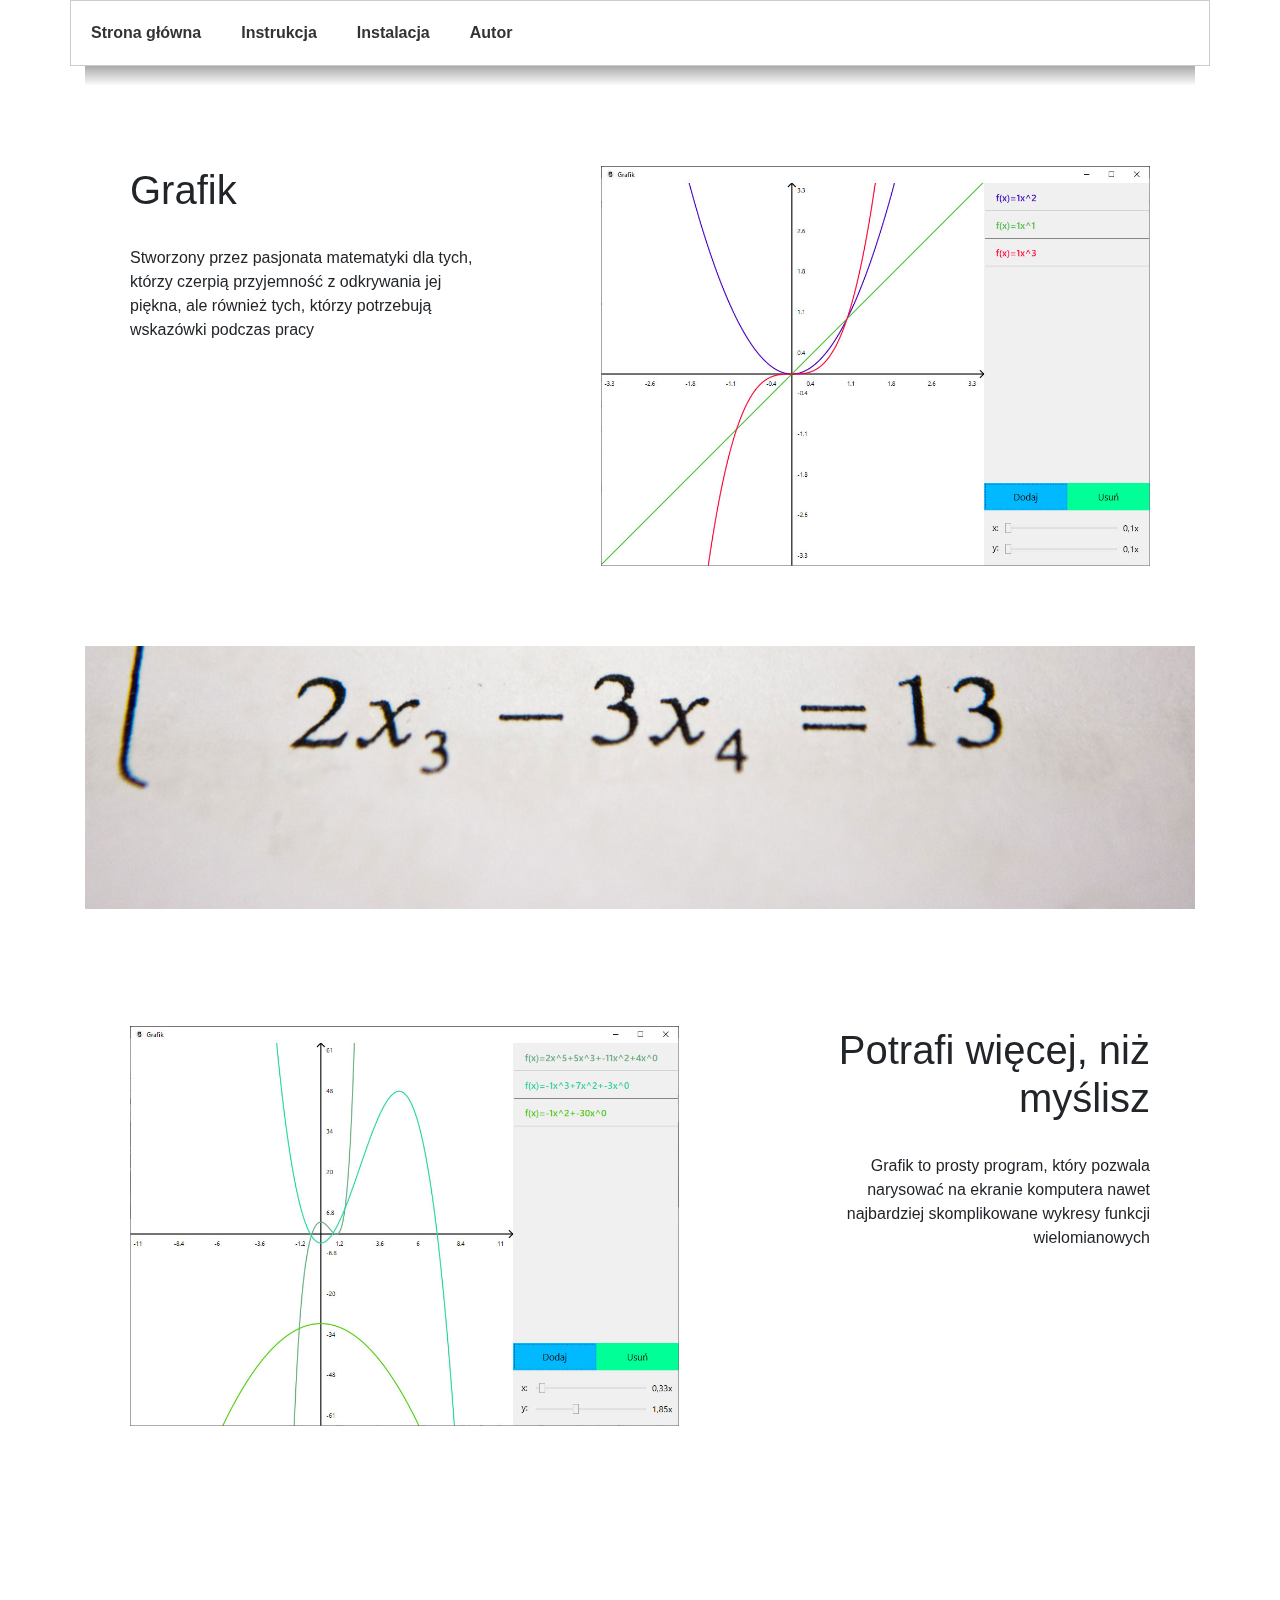
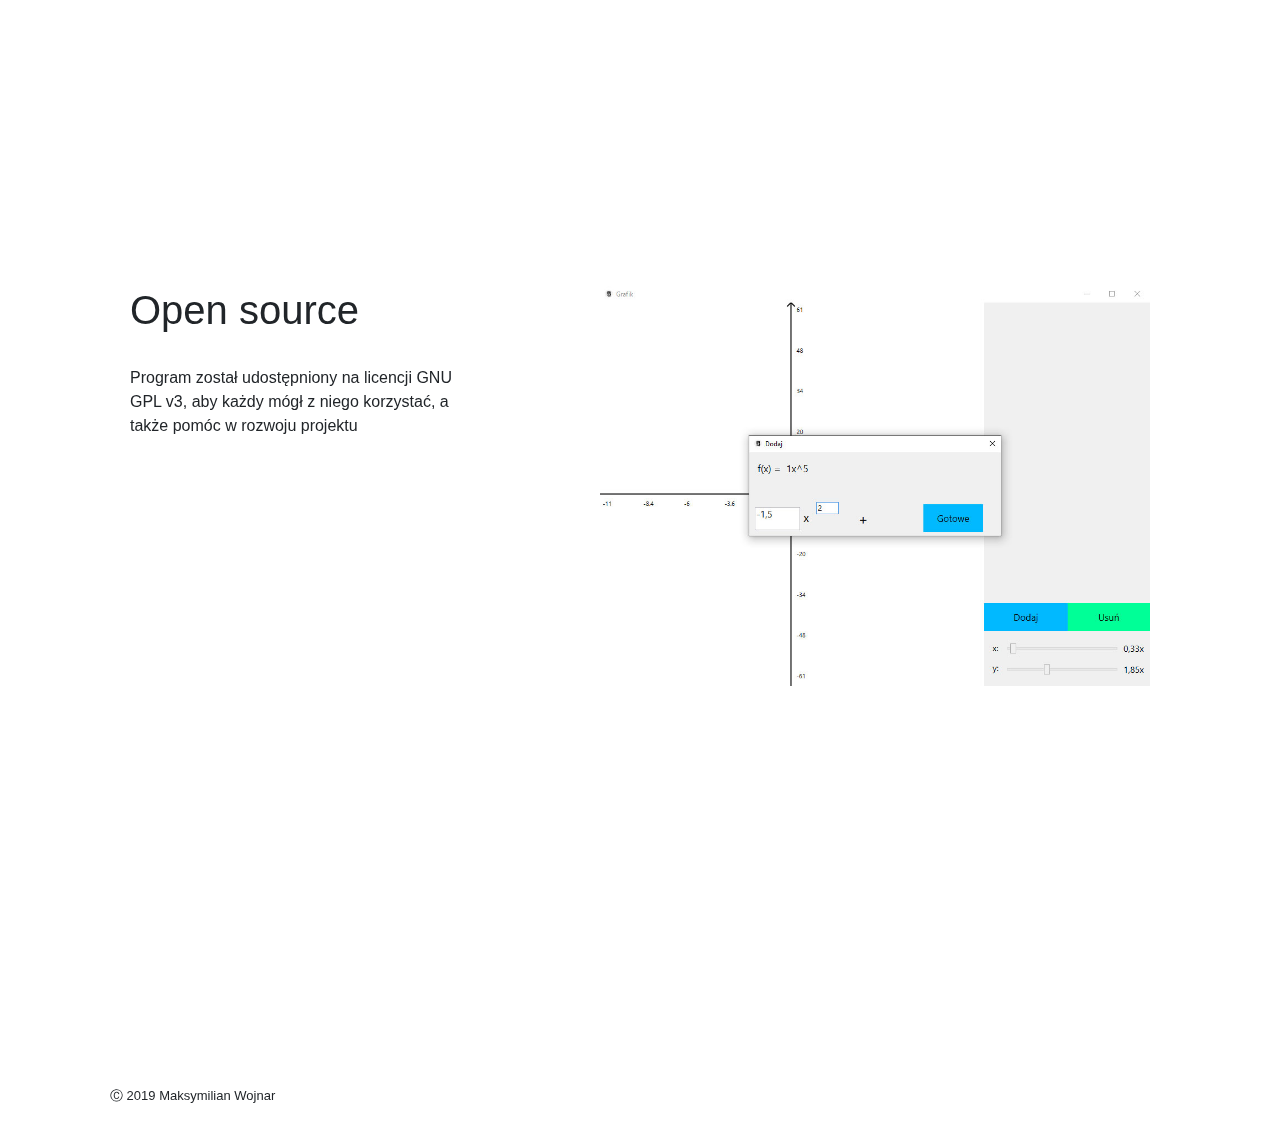
==== index.html @ 5395eca9 "Grafik page" ====
﻿<!DOCTYPE html>
<html lang="pl">
<head>
    <meta name="author" content="Maksymilian Wojnar" />
    <meta charset="utf-8" />
    <meta name="viewport" content="width=device-width, initial-scale=1, shrink-to-fit=no">
    <title>Grafik</title>
    <link rel="stylesheet" href="https://stackpath.bootstrapcdn.com/bootstrap/4.3.1/css/bootstrap.min.css" integrity="sha384-ggOyR0iXCbMQv3Xipma34MD+dH/1fQ784/j6cY/iJTQUOhcWr7x9JvoRxT2MZw1T" crossorigin="anonymous">
    <link rel="stylesheet" href="css/style.css" />
    <link rel="icon" href="resources/icon.ico" />
</head>
<body>
    <div class="container">
        <div class="row menu">
            <a href="index.html" class="menu-item">Strona główna</a>
            <a href="pages/installation.html" class="menu-item">Instrukcja</a>
            <a href="pages/installation.html" class="menu-item">Instalacja</a>
            <a href="pages/author.html" class="menu-item" >Autor</a>
            <div style="clear: both"></div>
        </div>
        <div class="gradient"></div>
        <div class="row main">
            <div class="col">
                <h1>Grafik</h1>
                <br />
                Stworzony przez pasjonata matematyki dla tych, którzy czerpią przyjemność z odkrywania jej piękna, ale również tych, którzy potrzebują wskazówki podczas pracy
            </div>
            <div class="col image">
                <img src="resources/screen1.jpg" />
            </div>
        </div>
        <div class="parallax-window" data-parallax="scroll" data-image-src="resources/picture3.jpg"></div>
        <div class="row main">
            <div class="col image" style="text-align: left">
                <img src="resources/screen2.jpg" />
            </div>
            <div class="col" style="text-align: right">
                <h1>Potrafi więcej, niż myślisz</h1>
                <br />
                Grafik to prosty program, który pozwala narysować na ekranie komputera nawet najbardziej skomplikowane wykresy funkcji wielomianowych
            </div>
        </div>
        <div class="parallax-window" data-parallax="scroll" data-image-src="resources/picture2.jpg"></div>
        <div class="row main">
            <div class="col">
                <h1>Open source</h1>
                <br />
                Program został udostępniony na licencji GNU GPL v3, aby każdy mógł z niego korzystać, a także pomóc w rozwoju projektu
            </div>
            <div class="col image">
                <img src="resources/screen3.jpg" />
            </div>
        </div>
        <div class="parallax-window" data-parallax="scroll" data-image-src="resources/picture1.jpg"></div>
        <div class="row footer">
            &#x24B8; 2019 Maksymilian Wojnar
        </div>
    </div>
    <script src="https://ajax.googleapis.com/ajax/libs/jquery/3.4.1/jquery.min.js"></script>
    <script src="script/parallax.js-1.5.0/parallax.min.js"></script>
    <script src="https://cdnjs.cloudflare.com/ajax/libs/popper.js/1.14.7/umd/popper.min.js" integrity="sha384-UO2eT0CpHqdSJQ6hJty5KVphtPhzWj9WO1clHTMGa3JDZwrnQq4sF86dIHNDz0W1" crossorigin="anonymous"></script>
    <script src="https://stackpath.bootstrapcdn.com/bootstrap/4.3.1/js/bootstrap.min.js" integrity="sha384-JjSmVgyd0p3pXB1rRibZUAYoIIy6OrQ6VrjIEaFf/nJGzIxFDsf4x0xIM+B07jRM" crossorigin="anonymous"></script>
</body>
</html>
---- css/style.css ----
﻿.parallax-window {
    height: 300px;
    background: transparent;
}

.menu {
    border: 1px solid #ccc;
}

.menu-item{
    float: right;
    padding: 20px;
    color: #333;
    text-decoration: none;
    font-weight: 600;
    transition: 0.3s;
}

.menu-item:hover {
    color: #fff;
    background-color: #333;
    text-decoration: none;
}

.gradient {
    height: 20px;
    background-image: linear-gradient(#aaa, #fff);
}

.image {
    text-align: right;
}

.image img{
    max-height: 400px;
}

.main{
    padding: 40px 0;
}

.col{
    padding: 40px 60px;
}

.footer{
    font-size: 13px;
    padding: 20px;
    margin-left: 5px;
}
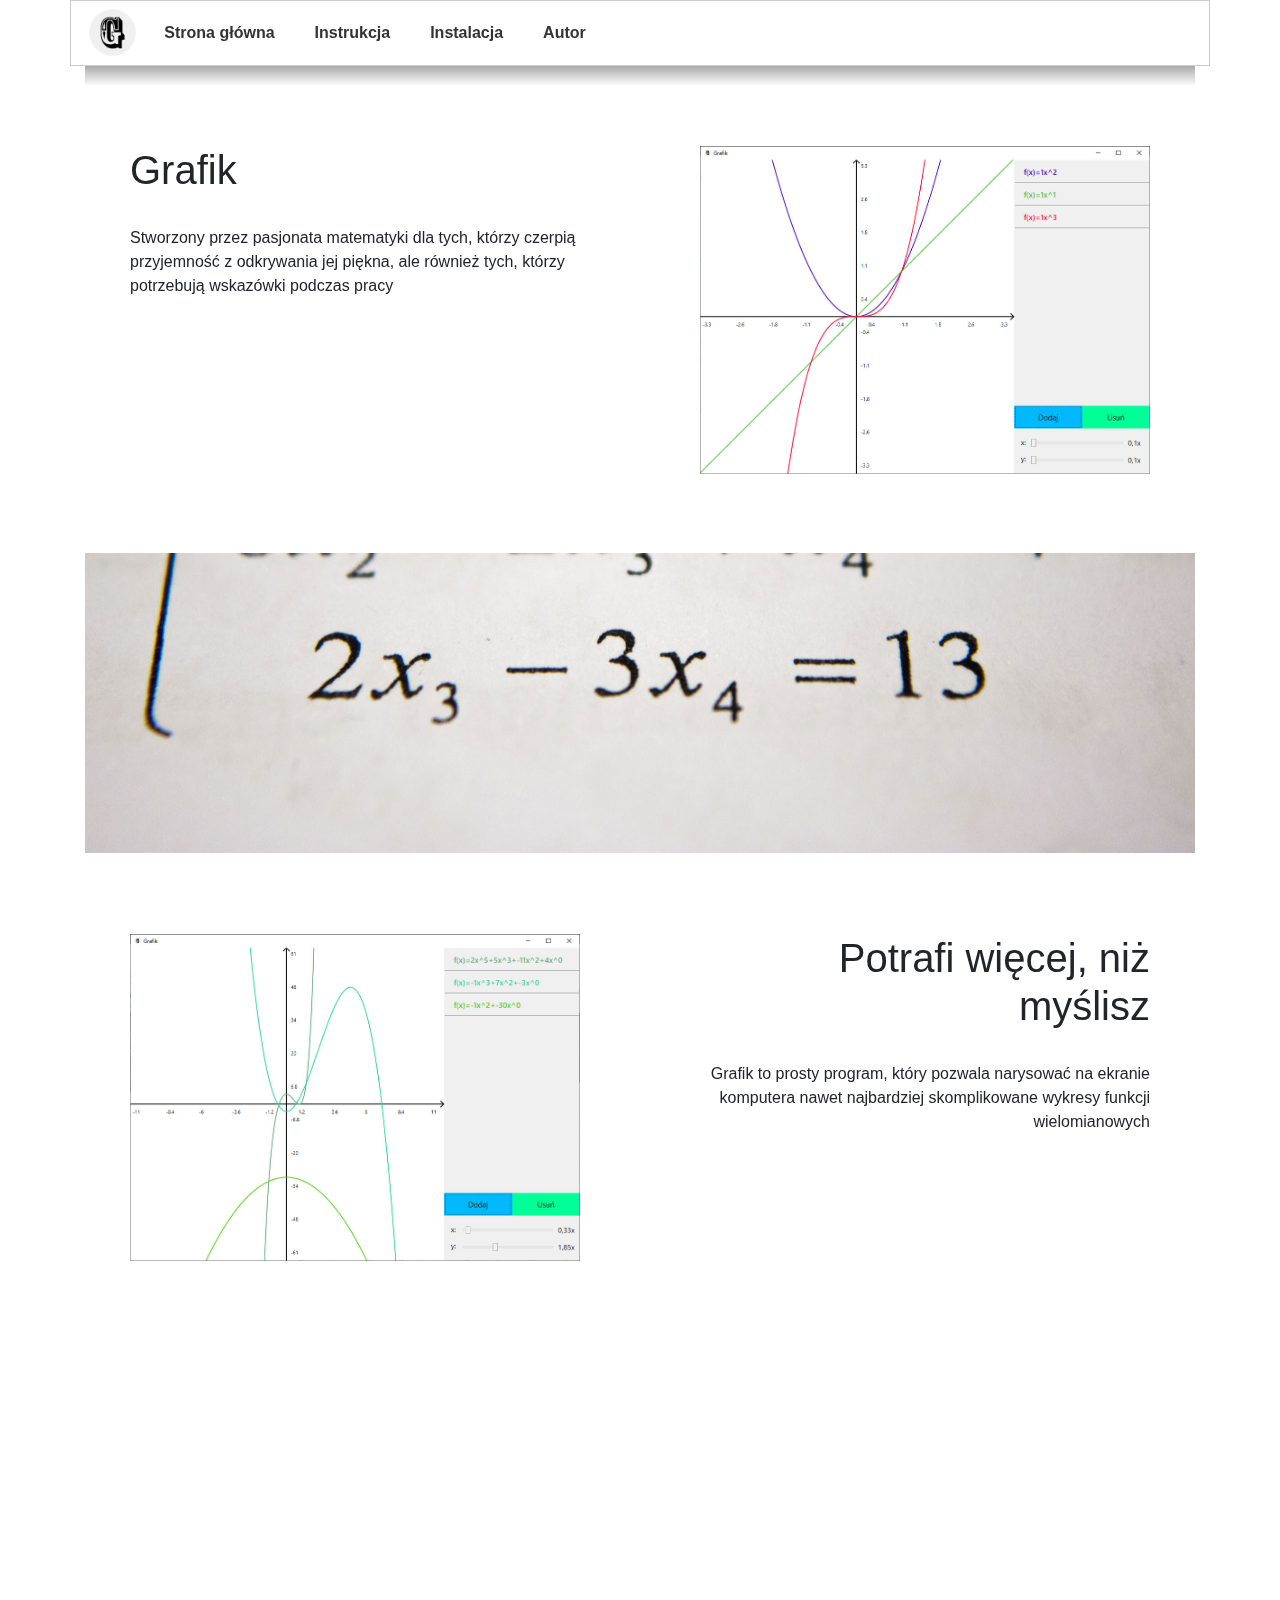
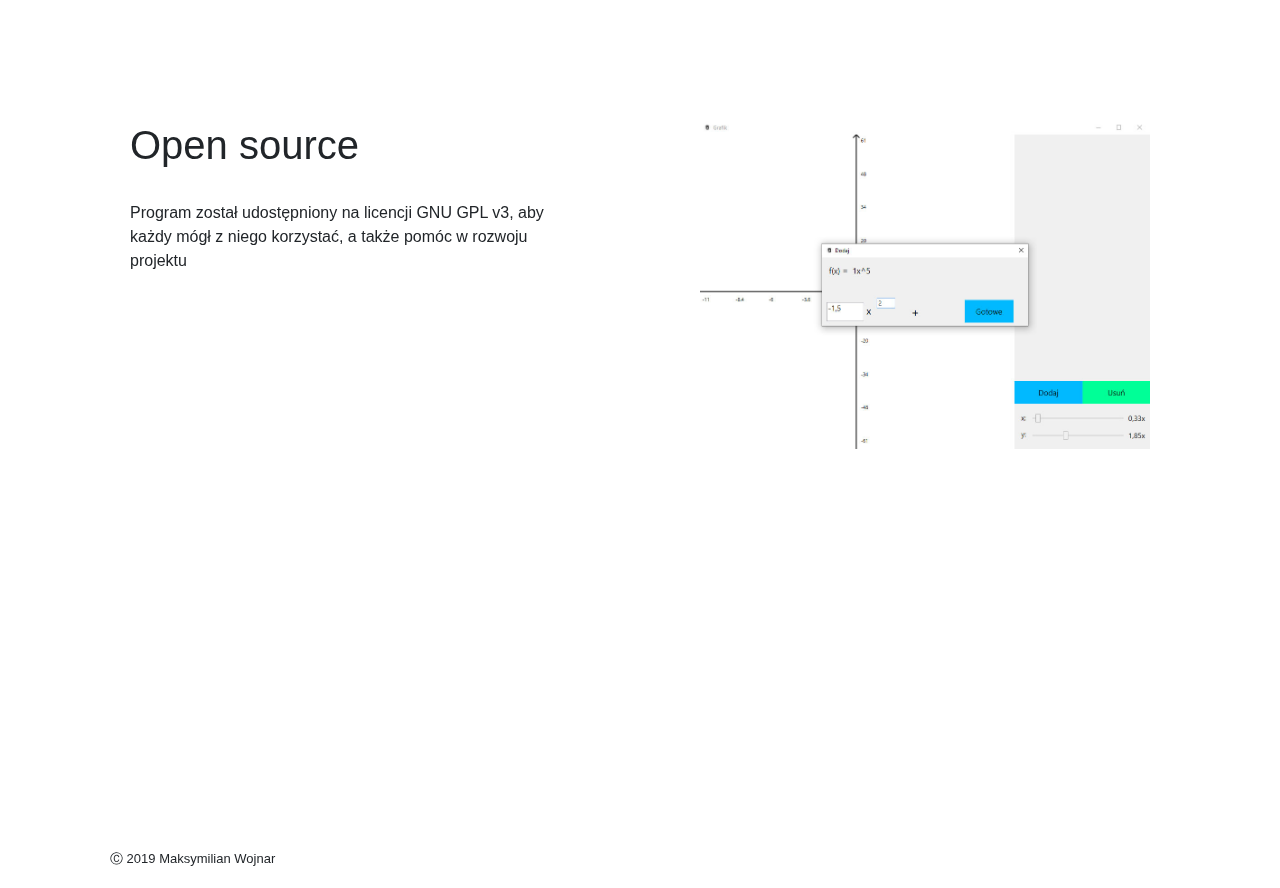
==== commit 45f1ff2f: "Final version" ====
--- a/index.html
+++ b/index.html
@@ -12,29 +12,30 @@
 <body>
     <div class="container">
         <div class="row menu">
+            <img src="resources/icon.png" alt="" />
             <a href="index.html" class="menu-item">Strona główna</a>
-            <a href="pages/installation.html" class="menu-item">Instrukcja</a>
+            <a href="pages/instruction.html" class="menu-item">Instrukcja</a>
             <a href="pages/installation.html" class="menu-item">Instalacja</a>
             <a href="pages/author.html" class="menu-item" >Autor</a>
             <div style="clear: both"></div>
         </div>
         <div class="gradient"></div>
         <div class="row main">
-            <div class="col">
+            <div class="col-lg-6 col-sm-12 ">
                 <h1>Grafik</h1>
                 <br />
                 Stworzony przez pasjonata matematyki dla tych, którzy czerpią przyjemność z odkrywania jej piękna, ale również tych, którzy potrzebują wskazówki podczas pracy
             </div>
-            <div class="col image">
+            <div class="col-lg-6 col-sm-12 image">
                 <img src="resources/screen1.jpg" />
             </div>
         </div>
         <div class="parallax-window" data-parallax="scroll" data-image-src="resources/picture3.jpg"></div>
         <div class="row main">
-            <div class="col image" style="text-align: left">
+            <div class="col-lg-6 col-sm-12 image" style="text-align: left">
                 <img src="resources/screen2.jpg" />
             </div>
-            <div class="col" style="text-align: right">
+            <div class="col-lg-6 col-sm-12" style="text-align: right">
                 <h1>Potrafi więcej, niż myślisz</h1>
                 <br />
                 Grafik to prosty program, który pozwala narysować na ekranie komputera nawet najbardziej skomplikowane wykresy funkcji wielomianowych
@@ -42,23 +43,21 @@
         </div>
         <div class="parallax-window" data-parallax="scroll" data-image-src="resources/picture2.jpg"></div>
         <div class="row main">
-            <div class="col">
+            <div class="col-lg-6 col-sm-12 ">
                 <h1>Open source</h1>
                 <br />
                 Program został udostępniony na licencji GNU GPL v3, aby każdy mógł z niego korzystać, a także pomóc w rozwoju projektu
             </div>
-            <div class="col image">
+            <div class="col-lg-6 col-sm-12 image">
                 <img src="resources/screen3.jpg" />
             </div>
         </div>
         <div class="parallax-window" data-parallax="scroll" data-image-src="resources/picture1.jpg"></div>
-        <div class="row footer">
+        <footer>
             &#x24B8; 2019 Maksymilian Wojnar
-        </div>
+        </footer>
     </div>
     <script src="https://ajax.googleapis.com/ajax/libs/jquery/3.4.1/jquery.min.js"></script>
     <script src="script/parallax.js-1.5.0/parallax.min.js"></script>
-    <script src="https://cdnjs.cloudflare.com/ajax/libs/popper.js/1.14.7/umd/popper.min.js" integrity="sha384-UO2eT0CpHqdSJQ6hJty5KVphtPhzWj9WO1clHTMGa3JDZwrnQq4sF86dIHNDz0W1" crossorigin="anonymous"></script>
-    <script src="https://stackpath.bootstrapcdn.com/bootstrap/4.3.1/js/bootstrap.min.js" integrity="sha384-JjSmVgyd0p3pXB1rRibZUAYoIIy6OrQ6VrjIEaFf/nJGzIxFDsf4x0xIM+B07jRM" crossorigin="anonymous"></script>
 </body>
 </html>--- a/css/style.css
+++ b/css/style.css
@@ -16,6 +16,12 @@
     transition: 0.3s;
 }
 
+.menu img {
+    width: 73.33px;
+    height: 63.33px;
+    padding: 5px 5px 5px 15px;
+}
+
 .menu-item:hover {
     color: #fff;
     background-color: #333;
@@ -25,6 +31,7 @@
 .gradient {
     height: 20px;
     background-image: linear-gradient(#aaa, #fff);
+    margin-bottom: -20px;
 }
 
 .image {
@@ -33,18 +40,35 @@
 
 .image img{
     max-height: 400px;
+    width: 100%;
 }
 
 .main{
     padding: 40px 0;
 }
 
-.col{
+.col-lg-6{
     padding: 40px 60px;
 }
 
-.footer{
+footer{
     font-size: 13px;
     padding: 20px;
     margin-left: 5px;
+}
+
+.image-box{
+    width: auto;
+}
+
+.instr-img{
+    padding: 50px;
+    margin-left: 30px;
+    height: auto;
+    max-width: 100%;
+}
+
+.pages{
+    text-align: justify;
+    padding: 60px 40px 20px 40px;
 }